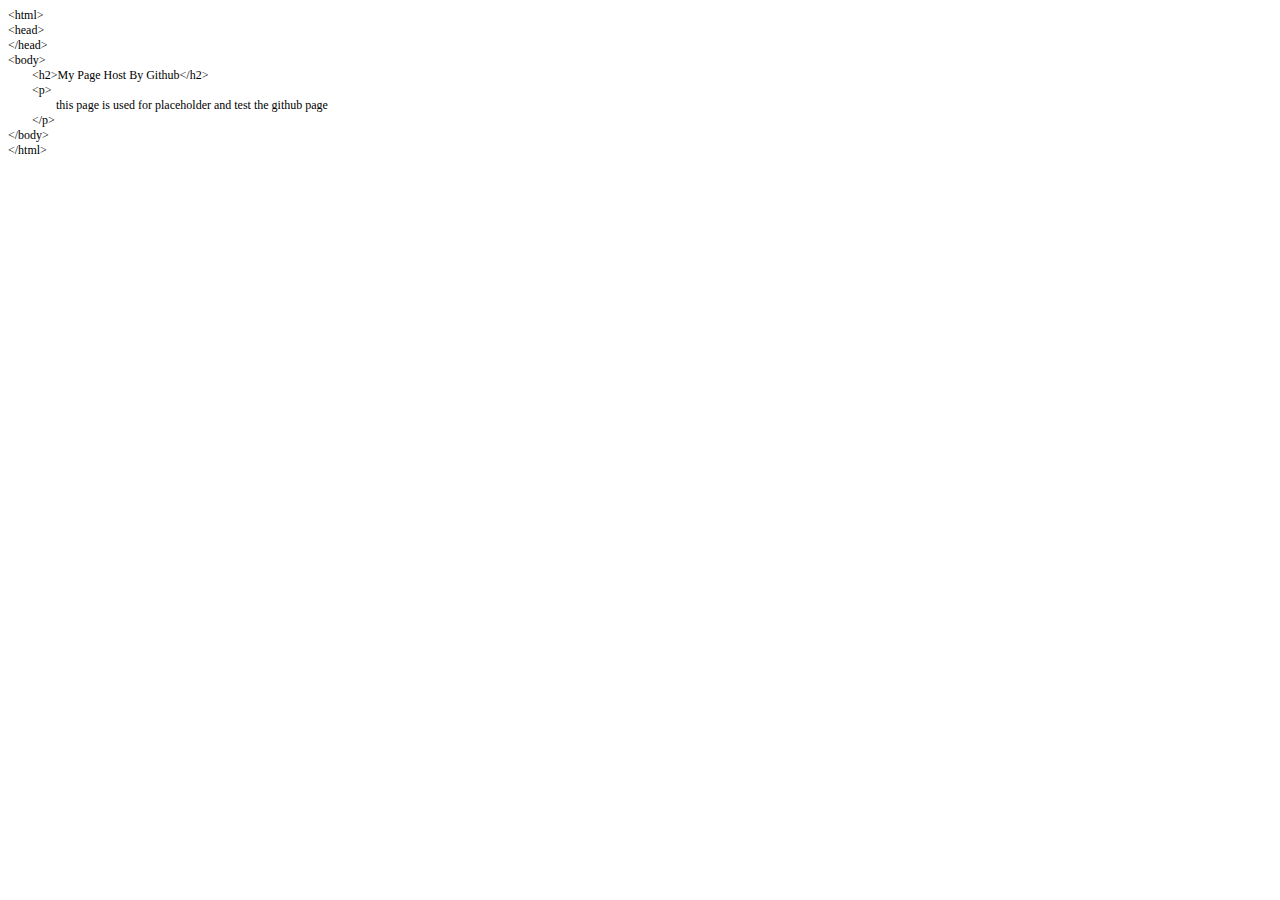
==== index.html @ c5857e4c "add index.html" ====
<!DOCTYPE html PUBLIC "-//W3C//DTD HTML 4.01//EN" "http://www.w3.org/TR/html4/strict.dtd">
<html>
<head>
  <meta http-equiv="Content-Type" content="text/html; charset=utf-8">
  <meta http-equiv="Content-Style-Type" content="text/css">
  <title></title>
  <meta name="Generator" content="Cocoa HTML Writer">
  <meta name="CocoaVersion" content="1138.51">
  <style type="text/css">
    p.p1 {margin: 0.0px 0.0px 0.0px 0.0px; font: 12.0px 'Heiti SC Light'}
    span.Apple-tab-span {white-space:pre}
  </style>
</head>
<body>
<p class="p1">&lt;html&gt;</p>
<p class="p1">&lt;head&gt;</p>
<p class="p1">&lt;/head&gt;</p>
<p class="p1">&lt;body&gt;</p>
<p class="p1"><span class="Apple-tab-span">	</span>&lt;h2&gt;My Page Host By Github&lt;/h2&gt;</p>
<p class="p1"><span class="Apple-tab-span">	</span>&lt;p&gt;</p>
<p class="p1"><span class="Apple-tab-span">	</span><span class="Apple-tab-span">	</span>this page is used for placeholder and test the github page</p>
<p class="p1"><span class="Apple-tab-span">	</span>&lt;/p&gt;</p>
<p class="p1">&lt;/body&gt;</p>
<p class="p1">&lt;/html&gt;</p>
</body>
</html>
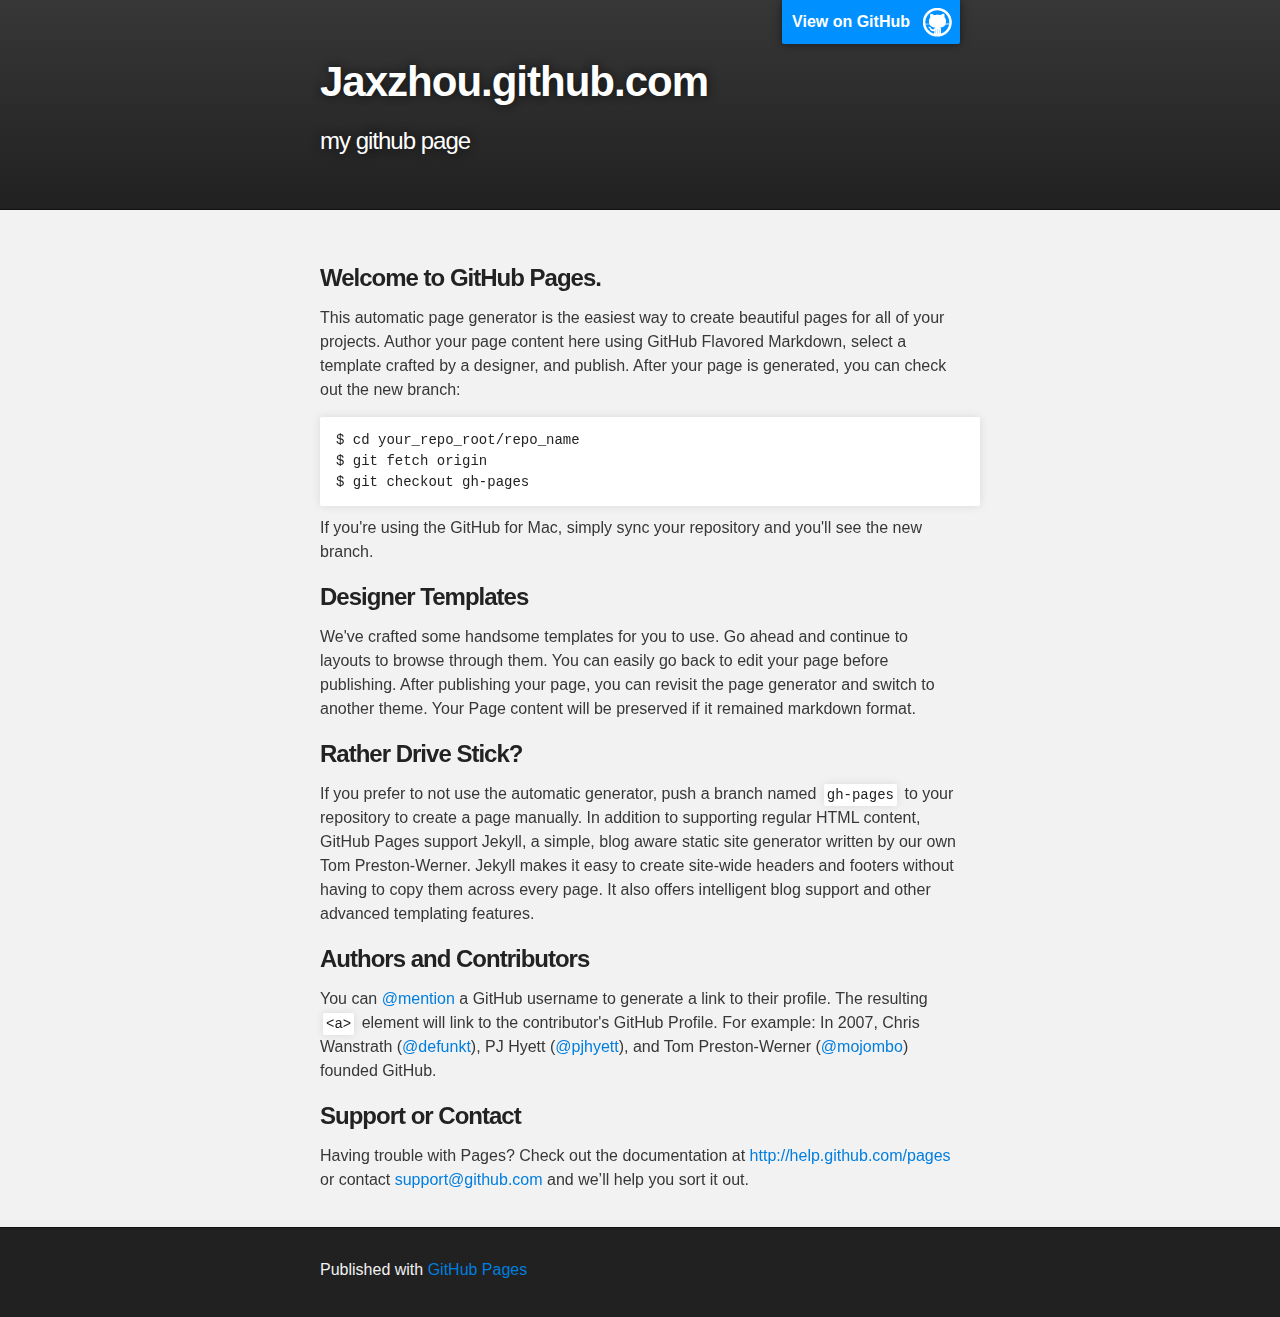
==== commit e27d384a: "Replace master branch with page content via GitHub" ====
--- a/index.html
+++ b/index.html
@@ -1,26 +1,69 @@
-<!DOCTYPE html PUBLIC "-//W3C//DTD HTML 4.01//EN" "http://www.w3.org/TR/html4/strict.dtd">
+<!DOCTYPE html>
 <html>
-<head>
-  <meta http-equiv="Content-Type" content="text/html; charset=utf-8">
-  <meta http-equiv="Content-Style-Type" content="text/css">
-  <title></title>
-  <meta name="Generator" content="Cocoa HTML Writer">
-  <meta name="CocoaVersion" content="1138.51">
-  <style type="text/css">
-    p.p1 {margin: 0.0px 0.0px 0.0px 0.0px; font: 12.0px 'Heiti SC Light'}
-    span.Apple-tab-span {white-space:pre}
-  </style>
-</head>
-<body>
-<p class="p1">&lt;html&gt;</p>
-<p class="p1">&lt;head&gt;</p>
-<p class="p1">&lt;/head&gt;</p>
-<p class="p1">&lt;body&gt;</p>
-<p class="p1"><span class="Apple-tab-span">	</span>&lt;h2&gt;My Page Host By Github&lt;/h2&gt;</p>
-<p class="p1"><span class="Apple-tab-span">	</span>&lt;p&gt;</p>
-<p class="p1"><span class="Apple-tab-span">	</span><span class="Apple-tab-span">	</span>this page is used for placeholder and test the github page</p>
-<p class="p1"><span class="Apple-tab-span">	</span>&lt;/p&gt;</p>
-<p class="p1">&lt;/body&gt;</p>
-<p class="p1">&lt;/html&gt;</p>
-</body>
+
+  <head>
+    <meta charset='utf-8' />
+    <meta http-equiv="X-UA-Compatible" content="chrome=1" />
+    <meta name="description" content="Jaxzhou.github.com : my github page" />
+
+    <link rel="stylesheet" type="text/css" media="screen" href="stylesheets/stylesheet.css">
+
+    <title>Jaxzhou.github.com</title>
+  </head>
+
+  <body>
+
+    <!-- HEADER -->
+    <div id="header_wrap" class="outer">
+        <header class="inner">
+          <a id="forkme_banner" href="https://github.com/jaxzhou">View on GitHub</a>
+
+          <h1 id="project_title">Jaxzhou.github.com</h1>
+          <h2 id="project_tagline">my github page</h2>
+
+        </header>
+    </div>
+
+    <!-- MAIN CONTENT -->
+    <div id="main_content_wrap" class="outer">
+      <section id="main_content" class="inner">
+        <h3>Welcome to GitHub Pages.</h3>
+
+<p>This automatic page generator is the easiest way to create beautiful pages for all of your projects. Author your page content here using GitHub Flavored Markdown, select a template crafted by a designer, and publish. After your page is generated, you can check out the new branch:</p>
+
+<pre><code>$ cd your_repo_root/repo_name
+$ git fetch origin
+$ git checkout gh-pages
+</code></pre>
+
+<p>If you're using the GitHub for Mac, simply sync your repository and you'll see the new branch.</p>
+
+<h3>Designer Templates</h3>
+
+<p>We've crafted some handsome templates for you to use. Go ahead and continue to layouts to browse through them. You can easily go back to edit your page before publishing. After publishing your page, you can revisit the page generator and switch to another theme. Your Page content will be preserved if it remained markdown format.</p>
+
+<h3>Rather Drive Stick?</h3>
+
+<p>If you prefer to not use the automatic generator, push a branch named <code>gh-pages</code> to your repository to create a page manually. In addition to supporting regular HTML content, GitHub Pages support Jekyll, a simple, blog aware static site generator written by our own Tom Preston-Werner. Jekyll makes it easy to create site-wide headers and footers without having to copy them across every page. It also offers intelligent blog support and other advanced templating features.</p>
+
+<h3>Authors and Contributors</h3>
+
+<p>You can <a href="https://github.com/blog/821" class="user-mention">@mention</a> a GitHub username to generate a link to their profile. The resulting <code>&lt;a&gt;</code> element will link to the contributor's GitHub Profile. For example: In 2007, Chris Wanstrath (<a href="https://github.com/defunkt" class="user-mention">@defunkt</a>), PJ Hyett (<a href="https://github.com/pjhyett" class="user-mention">@pjhyett</a>), and Tom Preston-Werner (<a href="https://github.com/mojombo" class="user-mention">@mojombo</a>) founded GitHub.</p>
+
+<h3>Support or Contact</h3>
+
+<p>Having trouble with Pages? Check out the documentation at <a href="http://help.github.com/pages">http://help.github.com/pages</a> or contact <a href="mailto:support@github.com">support@github.com</a> and we’ll help you sort it out.</p>
+      </section>
+    </div>
+
+    <!-- FOOTER  -->
+    <div id="footer_wrap" class="outer">
+      <footer class="inner">
+        <p>Published with <a href="http://pages.github.com">GitHub Pages</a></p>
+      </footer>
+    </div>
+
+    
+
+  </body>
 </html>
--- a/stylesheets/stylesheet.css
+++ b/stylesheets/stylesheet.css
@@ -0,0 +1,431 @@
+/*******************************************************************************
+Slate Theme for GitHub Pages
+by Jason Costello, @jsncostello
+*******************************************************************************/
+
+@import url(pygment_trac.css);
+
+/*******************************************************************************
+MeyerWeb Reset
+*******************************************************************************/
+
+html, body, div, span, applet, object, iframe,
+h1, h2, h3, h4, h5, h6, p, blockquote, pre,
+a, abbr, acronym, address, big, cite, code,
+del, dfn, em, img, ins, kbd, q, s, samp,
+small, strike, strong, sub, sup, tt, var,
+b, u, i, center,
+dl, dt, dd, ol, ul, li,
+fieldset, form, label, legend,
+table, caption, tbody, tfoot, thead, tr, th, td,
+article, aside, canvas, details, embed,
+figure, figcaption, footer, header, hgroup,
+menu, nav, output, ruby, section, summary,
+time, mark, audio, video {
+  margin: 0;
+  padding: 0;
+  border: 0;
+  font: inherit;
+  vertical-align: baseline;
+}
+
+/* HTML5 display-role reset for older browsers */
+article, aside, details, figcaption, figure,
+footer, header, hgroup, menu, nav, section {
+  display: block;
+}
+
+ol, ul {
+  list-style: none;
+}
+
+blockquote, q {
+}
+
+table {
+  border-collapse: collapse;
+  border-spacing: 0;
+}
+
+a:focus {
+  outline: none;
+}
+
+/*******************************************************************************
+Theme Styles
+*******************************************************************************/
+
+body {
+  box-sizing: border-box;
+  color:#373737;
+  background: #212121;
+  font-size: 16px;
+  font-family: 'Myriad Pro', Calibri, Helvetica, Arial, sans-serif;
+  line-height: 1.5;
+  -webkit-font-smoothing: antialiased;
+}
+
+h1, h2, h3, h4, h5, h6 {
+  margin: 10px 0;
+  font-weight: 700;
+  color:#222222;
+  font-family: 'Lucida Grande', 'Calibri', Helvetica, Arial, sans-serif;
+  letter-spacing: -1px;
+}
+
+h1 {
+  font-size: 36px;
+  font-weight: 700;
+}
+
+h2 {
+  padding-bottom: 10px;
+  font-size: 32px;
+  background: url('../images/bg_hr.png') repeat-x bottom;
+}
+
+h3 {
+  font-size: 24px;
+}
+
+h4 {
+  font-size: 21px;
+}
+
+h5 {
+  font-size: 18px;
+}
+
+h6 {
+  font-size: 16px;
+}
+
+p {
+  margin: 10px 0 15px 0;
+}
+
+footer p {
+  color: #f2f2f2;
+}
+
+a {
+  text-decoration: none;
+  color: #007edf;
+  text-shadow: none;
+
+  transition: color 0.5s ease;
+  transition: text-shadow 0.5s ease;
+  -webkit-transition: color 0.5s ease;
+  -webkit-transition: text-shadow 0.5s ease;
+  -moz-transition: color 0.5s ease;
+  -moz-transition: text-shadow 0.5s ease;
+  -o-transition: color 0.5s ease;
+  -o-transition: text-shadow 0.5s ease;
+  -ms-transition: color 0.5s ease;
+  -ms-transition: text-shadow 0.5s ease;
+}
+
+#main_content a:hover {
+  color: #0069ba;
+  text-shadow: #0090ff 0px 0px 2px;
+}
+
+footer a:hover {
+  color: #43adff;
+  text-shadow: #0090ff 0px 0px 2px;
+}
+
+em {
+  font-style: italic;
+}
+
+strong {
+  font-weight: bold;
+}
+
+img {
+  position: relative;
+  margin: 0 auto;
+  max-width: 739px;
+  padding: 5px;
+  margin: 10px 0 10px 0;
+  border: 1px solid #ebebeb;
+
+  box-shadow: 0 0 5px #ebebeb;
+  -webkit-box-shadow: 0 0 5px #ebebeb;
+  -moz-box-shadow: 0 0 5px #ebebeb;
+  -o-box-shadow: 0 0 5px #ebebeb;
+  -ms-box-shadow: 0 0 5px #ebebeb;
+}
+
+pre, code {
+  width: 100%;
+  color: #222;
+  background-color: #fff;
+
+  font-family: Monaco, "Bitstream Vera Sans Mono", "Lucida Console", Terminal, monospace;
+  font-size: 14px;
+
+  border-radius: 2px;
+  -moz-border-radius: 2px;
+  -webkit-border-radius: 2px;
+
+
+
+}
+
+pre {
+  width: 100%;
+  padding: 10px;
+  box-shadow: 0 0 10px rgba(0,0,0,.1);
+  overflow: auto;
+}
+
+code {
+  padding: 3px;
+  margin: 0 3px;
+  box-shadow: 0 0 10px rgba(0,0,0,.1);
+}
+
+pre code {
+  display: block;
+  box-shadow: none;
+}
+
+blockquote {
+  color: #666;
+  margin-bottom: 20px;
+  padding: 0 0 0 20px;
+  border-left: 3px solid #bbb;
+}
+
+ul, ol, dl {
+  margin-bottom: 15px
+}
+
+ul li {
+  list-style: inside;
+  padding-left: 20px;
+}
+
+ol li {
+  list-style: decimal inside;
+  padding-left: 20px;
+}
+
+dl dt {
+  font-weight: bold;
+}
+
+dl dd {
+  padding-left: 20px;
+  font-style: italic;
+}
+
+dl p {
+  padding-left: 20px;
+  font-style: italic;
+}
+
+hr {
+  height: 1px;
+  margin-bottom: 5px;
+  border: none;
+  background: url('../images/bg_hr.png') repeat-x center;
+}
+
+table {
+  border: 1px solid #373737;
+  margin-bottom: 20px;
+  text-align: left;
+ }
+
+th {
+  font-family: 'Lucida Grande', 'Helvetica Neue', Helvetica, Arial, sans-serif;
+  padding: 10px;
+  background: #373737;
+  color: #fff;
+ }
+
+td {
+  padding: 10px;
+  border: 1px solid #373737;
+ }
+
+form {
+  background: #f2f2f2;
+  padding: 20px;
+}
+
+img {
+  width: 100%;
+  max-width: 100%;
+}
+
+/*******************************************************************************
+Full-Width Styles
+*******************************************************************************/
+
+.outer {
+  width: 100%;
+}
+
+.inner {
+  position: relative;
+  max-width: 640px;
+  padding: 20px 10px;
+  margin: 0 auto;
+}
+
+#forkme_banner {
+  display: block;
+  position: absolute;
+  top:0;
+  right: 10px;
+  z-index: 10;
+  padding: 10px 50px 10px 10px;
+  color: #fff;
+  background: url('../images/blacktocat.png') #0090ff no-repeat 95% 50%;
+  font-weight: 700;
+  box-shadow: 0 0 10px rgba(0,0,0,.5);
+  border-bottom-left-radius: 2px;
+  border-bottom-right-radius: 2px;
+}
+
+#header_wrap {
+  background: #212121;
+  background: -moz-linear-gradient(top, #373737, #212121);
+  background: -webkit-linear-gradient(top, #373737, #212121);
+  background: -ms-linear-gradient(top, #373737, #212121);
+  background: -o-linear-gradient(top, #373737, #212121);
+  background: linear-gradient(top, #373737, #212121);
+}
+
+#header_wrap .inner {
+  padding: 50px 10px 30px 10px;
+}
+
+#project_title {
+  margin: 0;
+  color: #fff;
+  font-size: 42px;
+  font-weight: 700;
+  text-shadow: #111 0px 0px 10px;
+}
+
+#project_tagline {
+  color: #fff;
+  font-size: 24px;
+  font-weight: 300;
+  background: none;
+  text-shadow: #111 0px 0px 10px;
+}
+
+#downloads {
+  position: absolute;
+  width: 210px;
+  z-index: 10;
+  bottom: -40px;
+  right: 0;
+  height: 70px;
+  background: url('../images/icon_download.png') no-repeat 0% 90%;
+}
+
+.zip_download_link {
+  display: block;
+  float: right;
+  width: 90px;
+  height:70px;
+  text-indent: -5000px;
+  overflow: hidden;
+  background: url(../images/sprite_download.png) no-repeat bottom left;
+}
+
+.tar_download_link {
+  display: block;
+  float: right;
+  width: 90px;
+  height:70px;
+  text-indent: -5000px;
+  overflow: hidden;
+  background: url(../images/sprite_download.png) no-repeat bottom right;
+  margin-left: 10px;
+}
+
+.zip_download_link:hover {
+  background: url(../images/sprite_download.png) no-repeat top left;
+}
+
+.tar_download_link:hover {
+  background: url(../images/sprite_download.png) no-repeat top right;
+}
+
+#main_content_wrap {
+  background: #f2f2f2;
+  border-top: 1px solid #111;
+  border-bottom: 1px solid #111;
+}
+
+#main_content {
+  padding-top: 40px;
+}
+
+#footer_wrap {
+  background: #212121;
+}
+
+
+
+/*******************************************************************************
+Small Device Styles
+*******************************************************************************/
+
+@media screen and (max-width: 480px) {
+  body {
+    font-size:14px;
+  }
+
+  #downloads {
+    display: none;
+  }
+
+  .inner {
+    min-width: 320px;
+    max-width: 480px;
+  }
+
+  #project_title {
+  font-size: 32px;
+  }
+
+  h1 {
+    font-size: 28px;
+  }
+
+  h2 {
+    font-size: 24px;
+  }
+
+  h3 {
+    font-size: 21px;
+  }
+
+  h4 {
+    font-size: 18px;
+  }
+
+  h5 {
+    font-size: 14px;
+  }
+
+  h6 {
+    font-size: 12px;
+  }
+
+  code, pre {
+    min-width: 320px;
+    max-width: 480px;
+    font-size: 11px;
+  }
+
+}
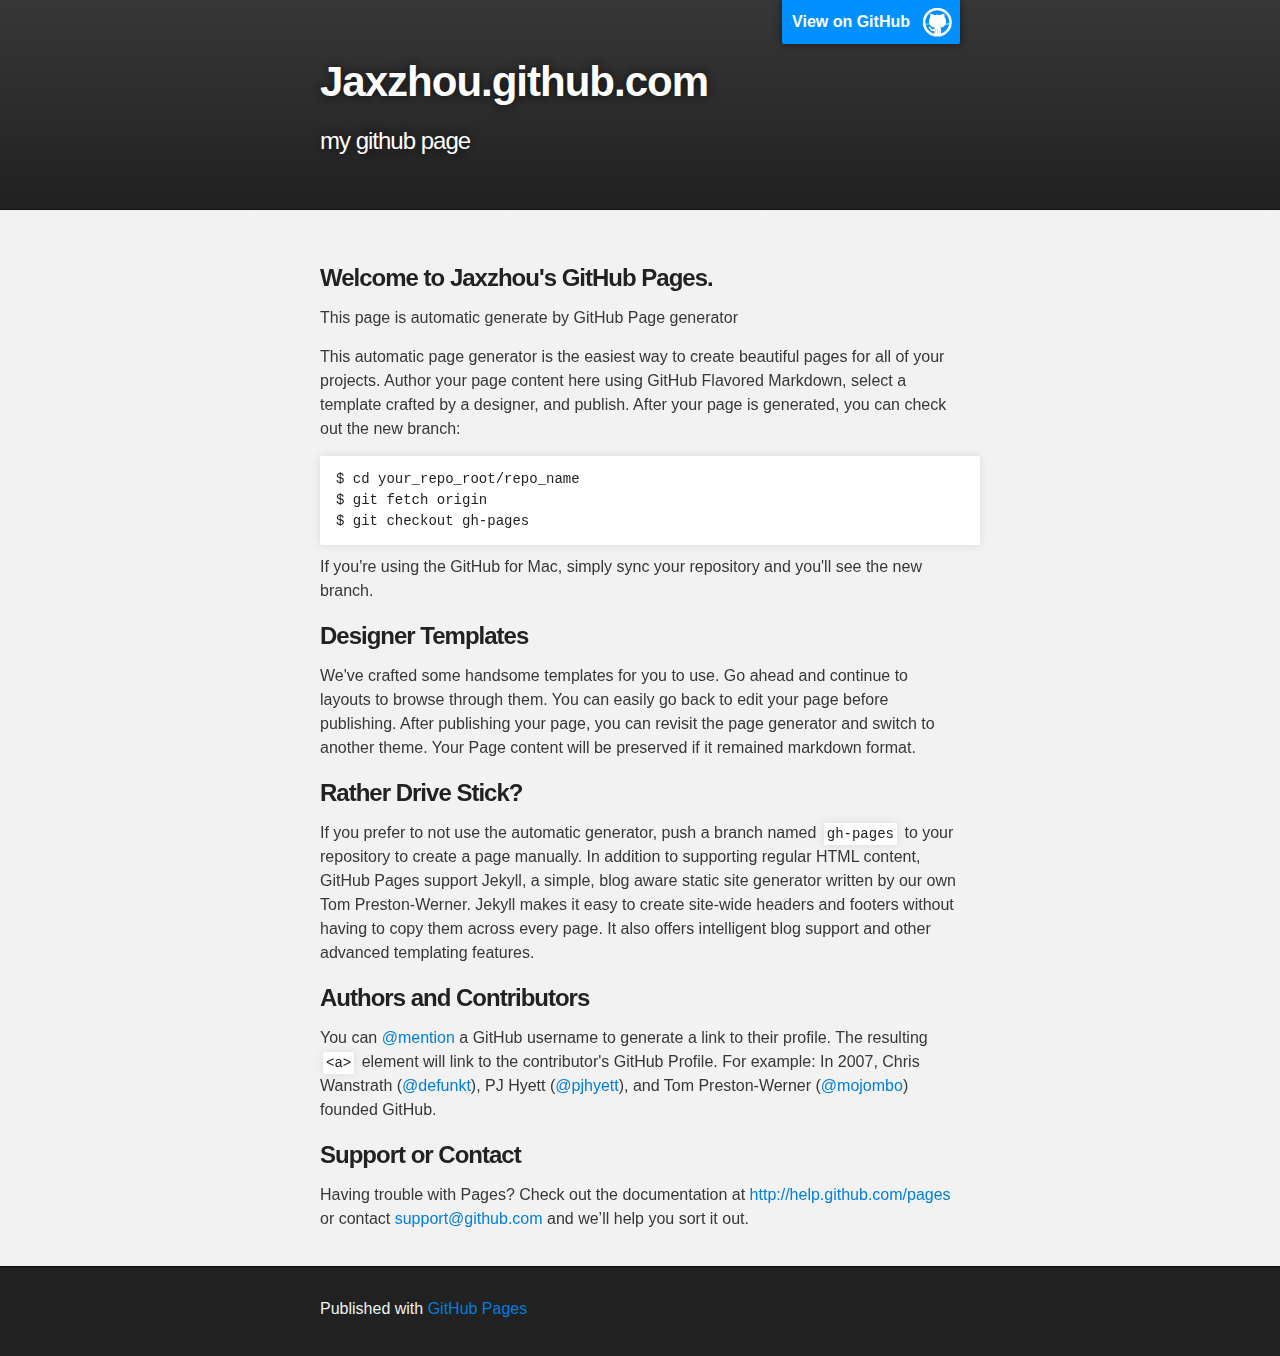
==== commit b0ca846a: "add my modification" ====
--- a/index.html
+++ b/index.html
@@ -27,7 +27,8 @@
     <!-- MAIN CONTENT -->
     <div id="main_content_wrap" class="outer">
       <section id="main_content" class="inner">
-        <h3>Welcome to GitHub Pages.</h3>
+        <h3>Welcome to Jaxzhou's GitHub Pages.</h3>
+          <p>This page is automatic generate by GitHub Page generator</p>
 
 <p>This automatic page generator is the easiest way to create beautiful pages for all of your projects. Author your page content here using GitHub Flavored Markdown, select a template crafted by a designer, and publish. After your page is generated, you can check out the new branch:</p>
 
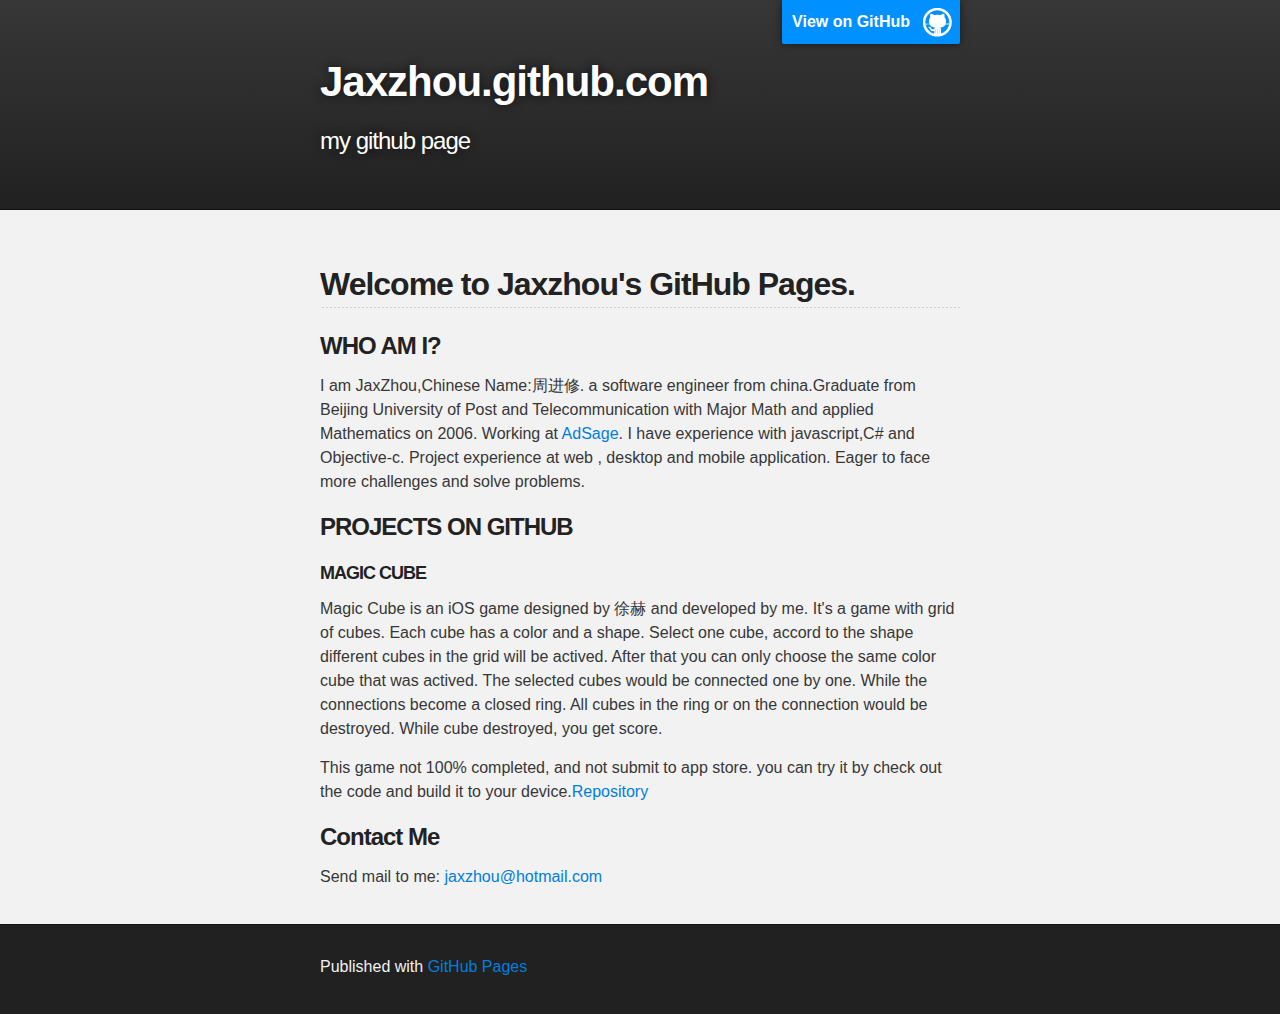
==== commit e24ef284: "change the content of index page" ====
--- a/index.html
+++ b/index.html
@@ -27,33 +27,28 @@
     <!-- MAIN CONTENT -->
     <div id="main_content_wrap" class="outer">
       <section id="main_content" class="inner">
-        <h3>Welcome to Jaxzhou's GitHub Pages.</h3>
-          <p>This page is automatic generate by GitHub Page generator</p>
+        <h2>Welcome to Jaxzhou's GitHub Pages.</h2>
 
-<p>This automatic page generator is the easiest way to create beautiful pages for all of your projects. Author your page content here using GitHub Flavored Markdown, select a template crafted by a designer, and publish. After your page is generated, you can check out the new branch:</p>
+          <H3>WHO AM I?</H3>
+          <P>I am JaxZhou,Chinese Name:周进修. a software engineer from china.Graduate from Beijing University of Post and Telecommunication with Major Math and applied Mathematics on 2006.
+              Working at <a href="http://www.adsage.com">AdSage</a>. I have experience with javascript,C# and Objective-c. Project experience at web , desktop and mobile application.
+              Eager to face more challenges and solve problems.
+          </P>
+          <H3>PROJECTS ON GITHUB</H3>
+          <p>
+              <H5>MAGIC CUBE</H5>
+                Magic Cube is an iOS game designed by 徐赫 and developed by me. It's a game with grid of cubes. Each cube has a color and a shape.
+                Select one cube, accord to the shape different cubes in the grid will be actived. After that you can only choose the same color cube that was actived.
+                The selected cubes would be connected one by one. While the connections become a closed ring. All cubes in the ring or on the connection would be destroyed.
+                While cube destroyed, you get score.
+            <br/>
+          </p>
+          <p>
+              This game not 100% completed, and not submit to app store. you can try it by check out the code and build it to your device.<a href="http://github.com/jaxzhou/MagicCube">Repository</a>
+          </p>
+<h3>Contact Me</h3>
 
-<pre><code>$ cd your_repo_root/repo_name
-$ git fetch origin
-$ git checkout gh-pages
-</code></pre>
-
-<p>If you're using the GitHub for Mac, simply sync your repository and you'll see the new branch.</p>
-
-<h3>Designer Templates</h3>
-
-<p>We've crafted some handsome templates for you to use. Go ahead and continue to layouts to browse through them. You can easily go back to edit your page before publishing. After publishing your page, you can revisit the page generator and switch to another theme. Your Page content will be preserved if it remained markdown format.</p>
-
-<h3>Rather Drive Stick?</h3>
-
-<p>If you prefer to not use the automatic generator, push a branch named <code>gh-pages</code> to your repository to create a page manually. In addition to supporting regular HTML content, GitHub Pages support Jekyll, a simple, blog aware static site generator written by our own Tom Preston-Werner. Jekyll makes it easy to create site-wide headers and footers without having to copy them across every page. It also offers intelligent blog support and other advanced templating features.</p>
-
-<h3>Authors and Contributors</h3>
-
-<p>You can <a href="https://github.com/blog/821" class="user-mention">@mention</a> a GitHub username to generate a link to their profile. The resulting <code>&lt;a&gt;</code> element will link to the contributor's GitHub Profile. For example: In 2007, Chris Wanstrath (<a href="https://github.com/defunkt" class="user-mention">@defunkt</a>), PJ Hyett (<a href="https://github.com/pjhyett" class="user-mention">@pjhyett</a>), and Tom Preston-Werner (<a href="https://github.com/mojombo" class="user-mention">@mojombo</a>) founded GitHub.</p>
-
-<h3>Support or Contact</h3>
-
-<p>Having trouble with Pages? Check out the documentation at <a href="http://help.github.com/pages">http://help.github.com/pages</a> or contact <a href="mailto:support@github.com">support@github.com</a> and we’ll help you sort it out.</p>
+<p>Send mail to me: <a href="mailto:jaxzhou@hotmail.com">jaxzhou@hotmail.com</a> </p>
       </section>
     </div>
 
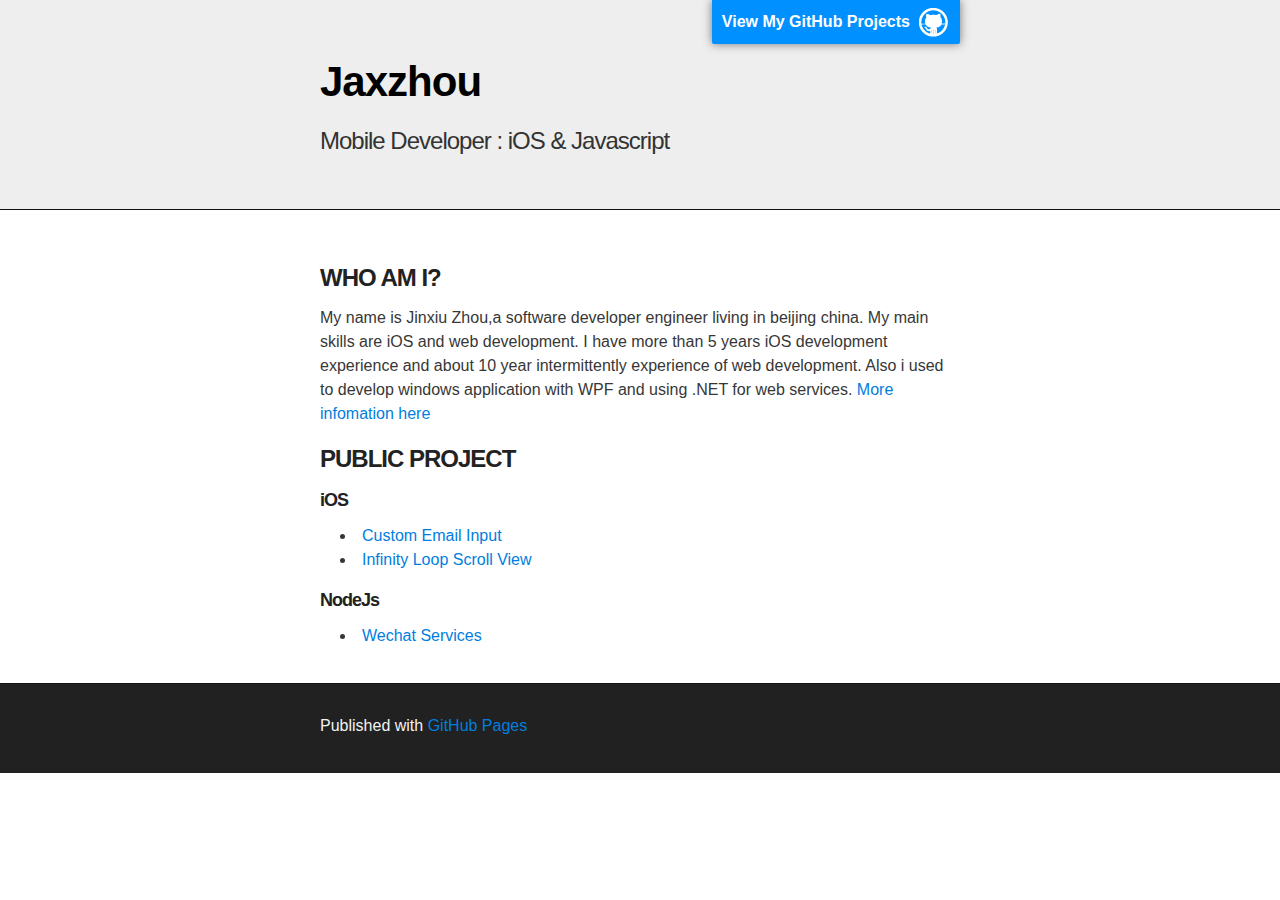
==== commit 4a0d231c: "Modify pages" ====
--- a/index.html
+++ b/index.html
@@ -8,7 +8,7 @@
 
     <link rel="stylesheet" type="text/css" media="screen" href="stylesheets/stylesheet.css">
 
-    <title>Jaxzhou.github.com</title>
+    <title>Jaxzhou.github</title>
   </head>
 
   <body>
@@ -16,10 +16,10 @@
     <!-- HEADER -->
     <div id="header_wrap" class="outer">
         <header class="inner">
-          <a id="forkme_banner" href="https://github.com/jaxzhou">View on GitHub</a>
+          <a id="forkme_banner" href="https://github.com/jaxzhou">View My GitHub Projects</a>
 
-          <h1 id="project_title">Jaxzhou.github.com</h1>
-          <h2 id="project_tagline">my github page</h2>
+          <h1 id="project_title">Jaxzhou</h1>
+          <h2 id="project_tagline">Mobile Developer : iOS & Javascript</h2>
 
         </header>
     </div>
@@ -27,28 +27,25 @@
     <!-- MAIN CONTENT -->
     <div id="main_content_wrap" class="outer">
       <section id="main_content" class="inner">
-        <h2>Welcome to Jaxzhou's GitHub Pages.</h2>
+          <H3>WHO AM I?</H3>
+          <P>
+          My name is Jinxiu Zhou,a software developer engineer living in beijing china. My main skills are iOS and web development. I have more than 5 years iOS development experience and about 10 year intermittently experience of web development. Also i used to develop windows application with WPF and using .NET for web services. <a href="./resume.html">More infomation here</a>
+          </P>
+          <h3>PUBLIC PROJECT</h3>
+          <div>
+            <h5>iOS</h5>
+            <ul>
+              <li><a href="https://github.com/jaxzhou/CustomEmail">Custom Email Input</a></li>
+              <li><a href="https://github.com/jaxzhou/LoopScrollView">Infinity Loop Scroll View</a></li>
+            </ul>
+          </div>
+          <div>
+            <h5>NodeJs</h5>
+            <ul>
+              <li><a href="https://github.com/jaxzhou/weixin">Wechat Services</a></li>
+            </ul>
+          </div>
 
-          <H3>WHO AM I?</H3>
-          <P>I am JaxZhou,Chinese Name:周进修. a software engineer from china.Graduate from Beijing University of Post and Telecommunication with Major Math and applied Mathematics on 2006.
-              Working at <a href="http://www.adsage.com">AdSage</a>. I have experience with javascript,C# and Objective-c. Project experience at web , desktop and mobile application.
-              Eager to face more challenges and solve problems.
-          </P>
-          <H3>PROJECTS ON GITHUB</H3>
-          <p>
-              <H5>MAGIC CUBE</H5>
-                Magic Cube is an iOS game designed by 徐赫 and developed by me. It's a game with grid of cubes. Each cube has a color and a shape.
-                Select one cube, accord to the shape different cubes in the grid will be actived. After that you can only choose the same color cube that was actived.
-                The selected cubes would be connected one by one. While the connections become a closed ring. All cubes in the ring or on the connection would be destroyed.
-                While cube destroyed, you get score.
-            <br/>
-          </p>
-          <p>
-              This game not 100% completed, and not submit to app store. you can try it by check out the code and build it to your device.<a href="http://github.com/jaxzhou/MagicCube">Repository</a>
-          </p>
-<h3>Contact Me</h3>
-
-<p>Send mail to me: <a href="mailto:jaxzhou@hotmail.com">jaxzhou@hotmail.com</a> </p>
       </section>
     </div>
 
--- a/stylesheets/stylesheet.css
+++ b/stylesheets/stylesheet.css
@@ -58,7 +58,7 @@
 body {
   box-sizing: border-box;
   color:#373737;
-  background: #212121;
+  background: #FFF;
   font-size: 16px;
   font-family: 'Myriad Pro', Calibri, Helvetica, Arial, sans-serif;
   line-height: 1.5;
@@ -293,12 +293,7 @@
 }
 
 #header_wrap {
-  background: #212121;
-  background: -moz-linear-gradient(top, #373737, #212121);
-  background: -webkit-linear-gradient(top, #373737, #212121);
-  background: -ms-linear-gradient(top, #373737, #212121);
-  background: -o-linear-gradient(top, #373737, #212121);
-  background: linear-gradient(top, #373737, #212121);
+  background: #EEE;
 }
 
 #header_wrap .inner {
@@ -307,18 +302,16 @@
 
 #project_title {
   margin: 0;
-  color: #fff;
+  color: #000;
   font-size: 42px;
   font-weight: 700;
-  text-shadow: #111 0px 0px 10px;
 }
 
 #project_tagline {
-  color: #fff;
+  color: #333;
   font-size: 24px;
   font-weight: 300;
   background: none;
-  text-shadow: #111 0px 0px 10px;
 }
 
 #downloads {
@@ -361,7 +354,7 @@
 }
 
 #main_content_wrap {
-  background: #f2f2f2;
+  background: #FFF;
   border-top: 1px solid #111;
   border-bottom: 1px solid #111;
 }
@@ -375,6 +368,13 @@
 }
 
 
+#TEXT{
+    width:530px;
+    display: block;
+    height:530px;
+    line-height: 16px;
+    font-size: 10px;
+}
 
 /*******************************************************************************
 Small Device Styles
@@ -427,5 +427,8 @@
     max-width: 480px;
     font-size: 11px;
   }
-
-}
+}
+
+.text-center {
+  text-align: center;
+}
